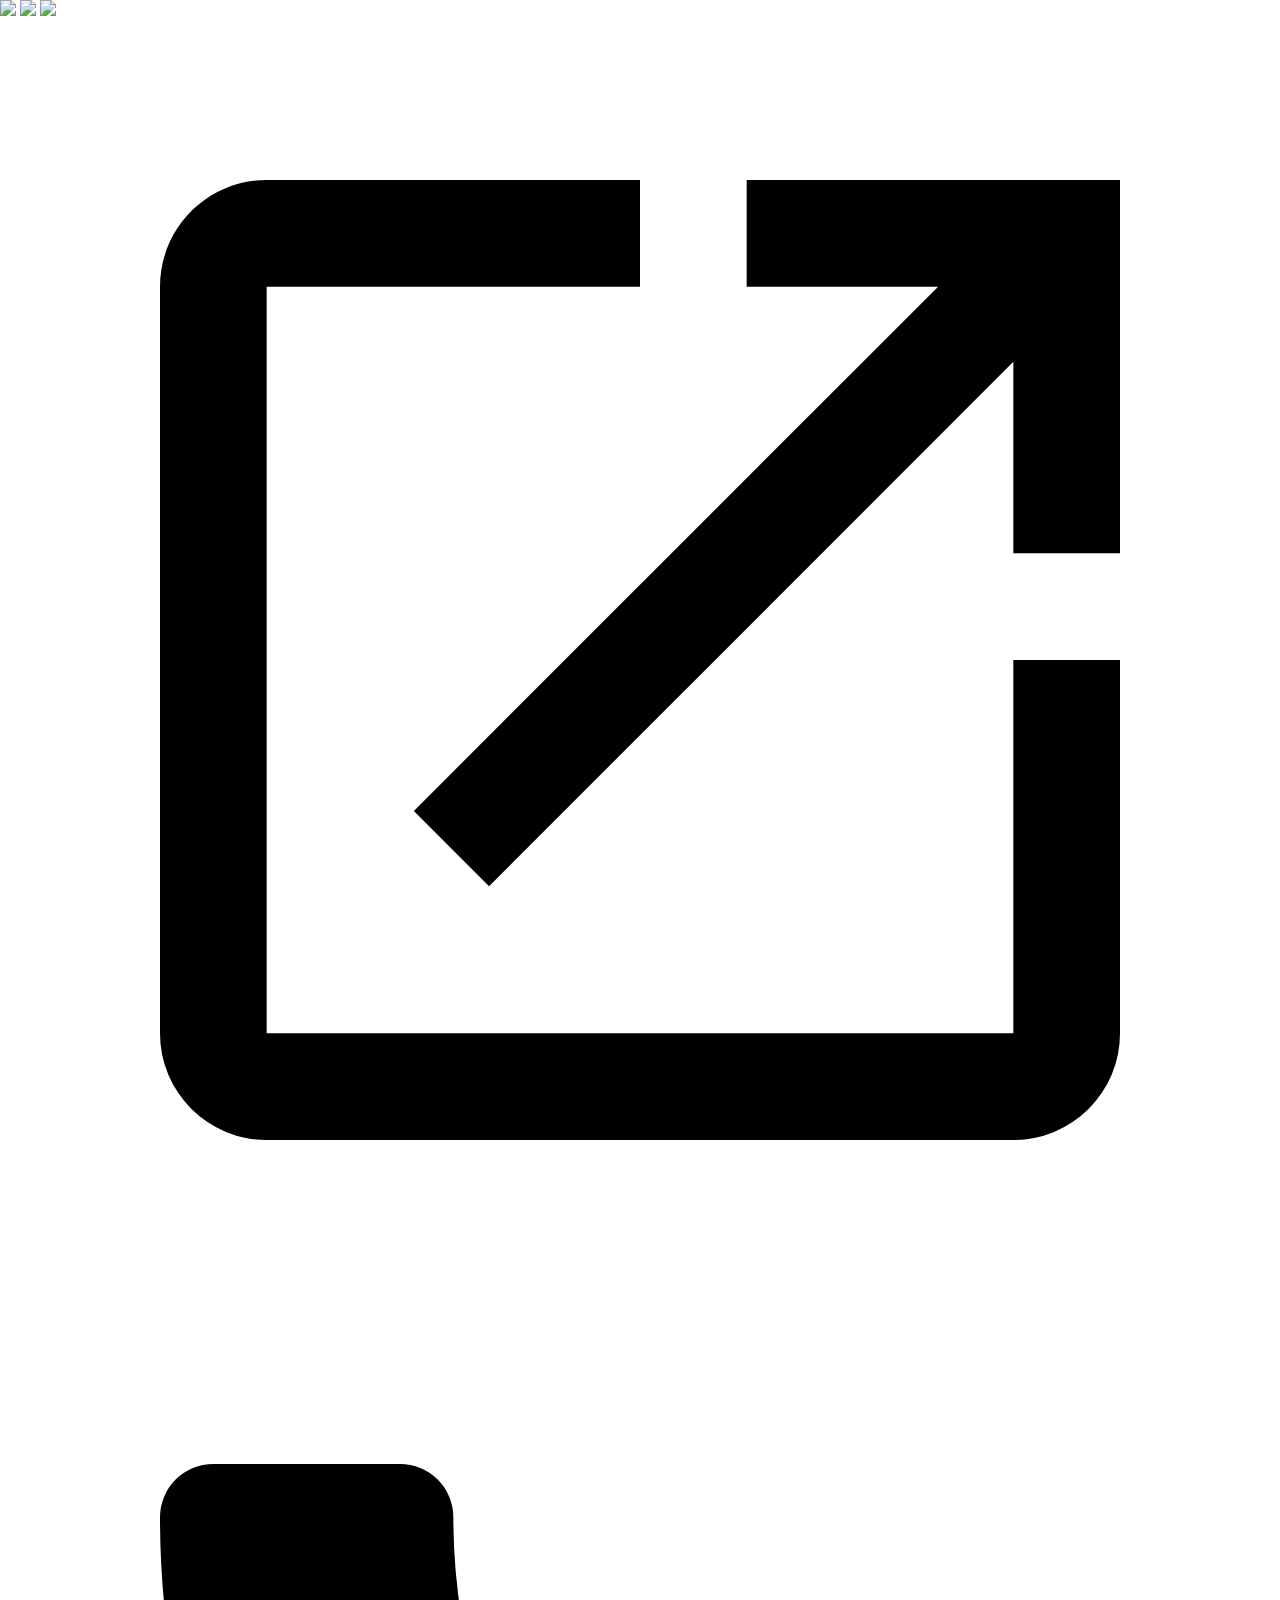
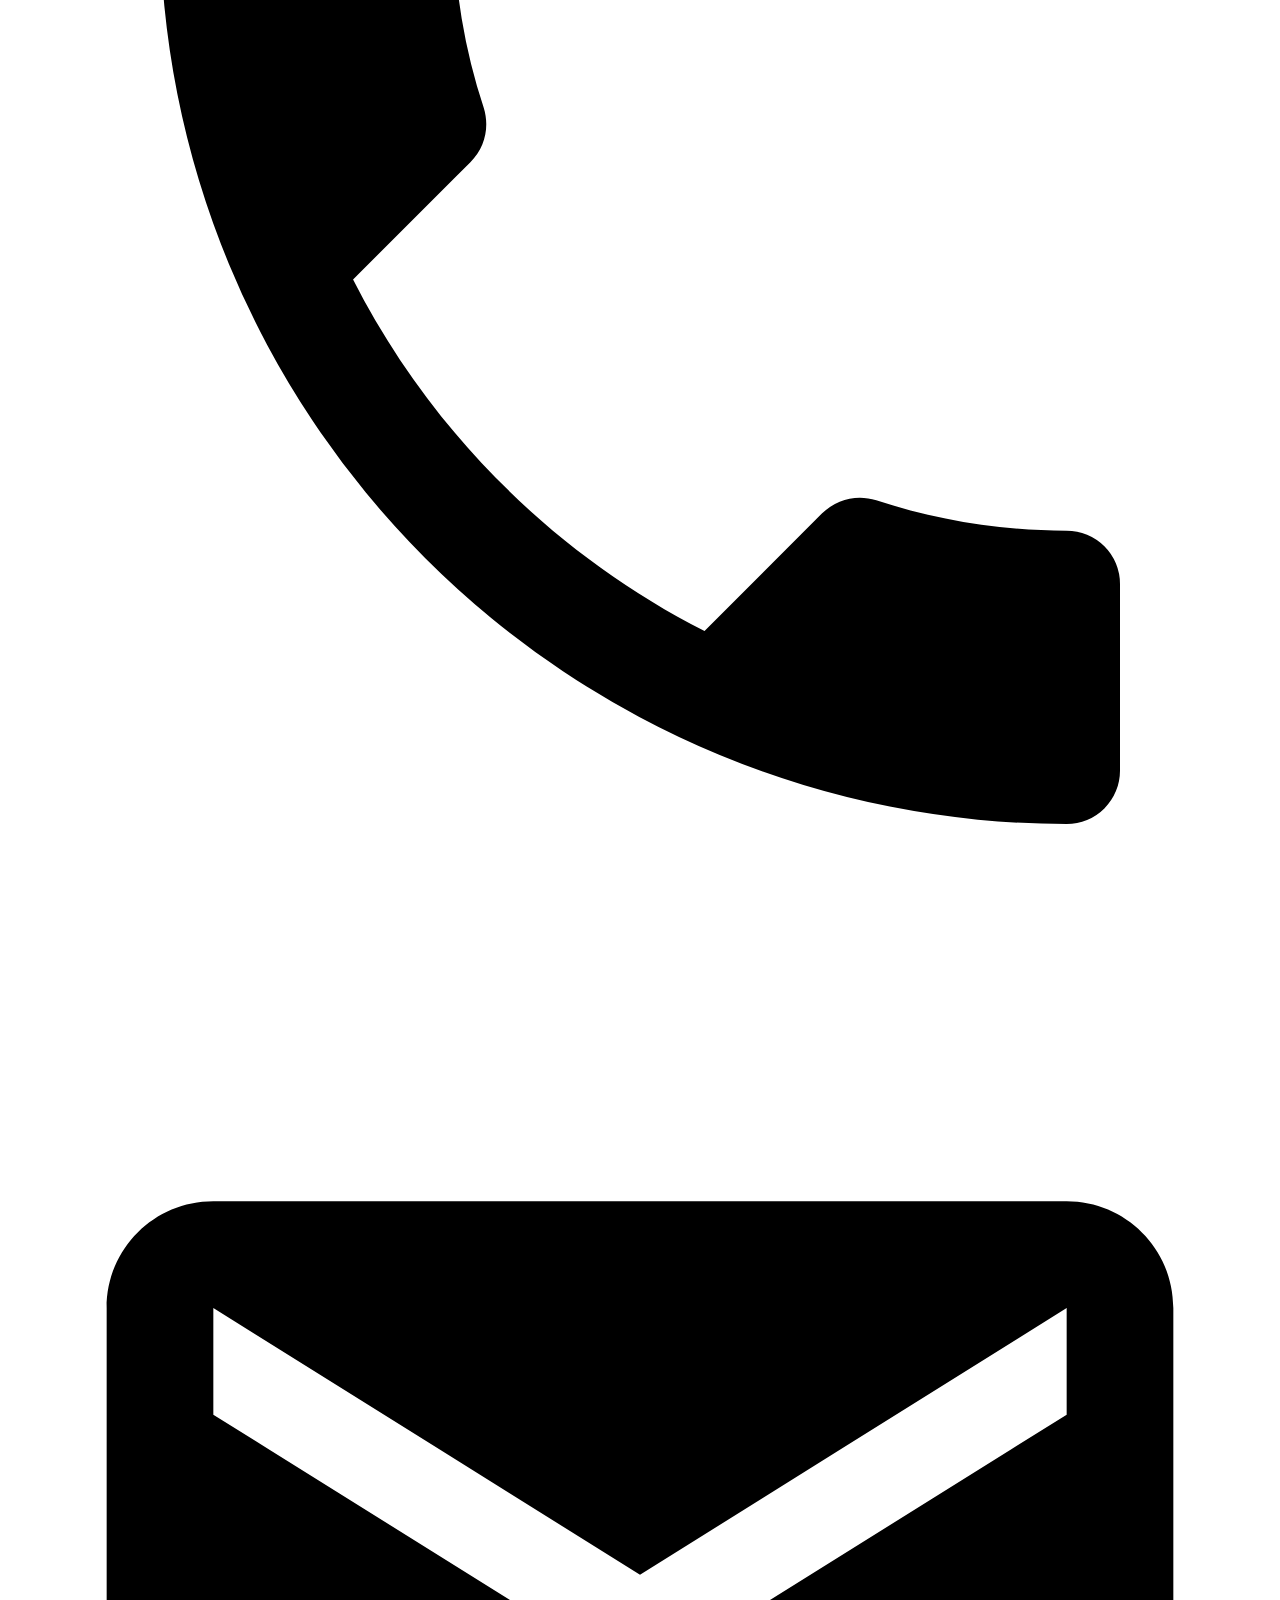
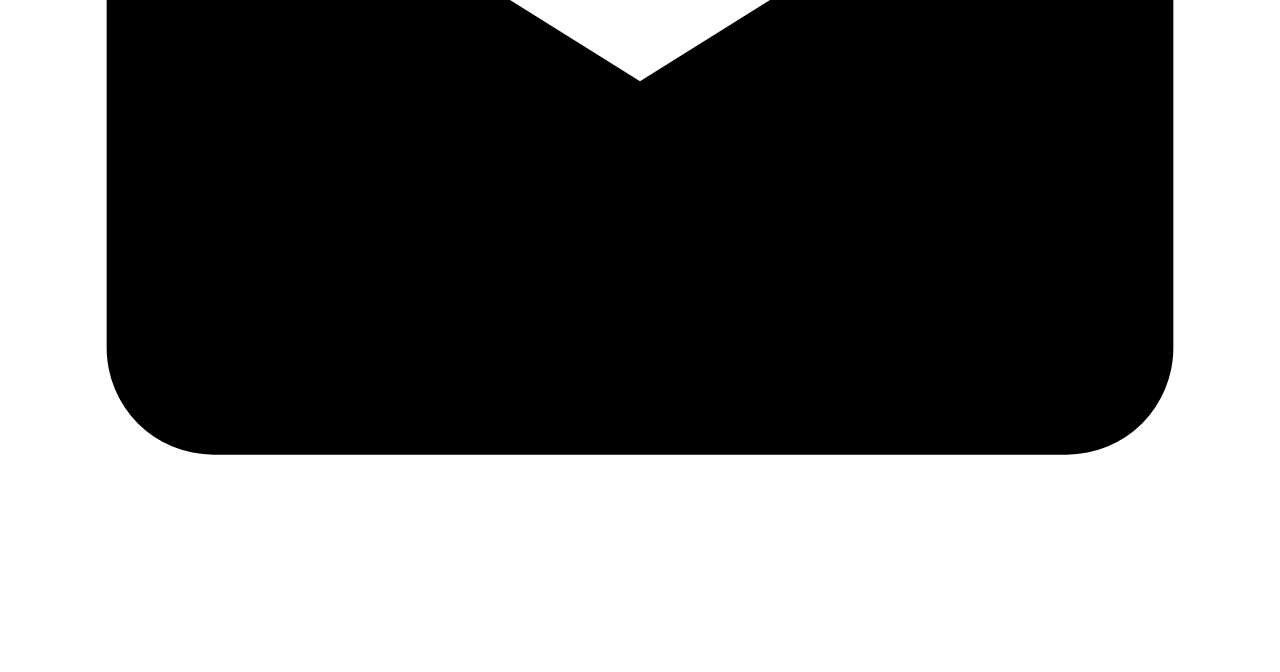
==== index.html @ 4f67ffa8 "init" ====
<!DOCTYPE html>
<html lang="en">
  <head>
    <meta charset="UTF-8" />
    <meta name="viewport" content="width=device-width, initial-scale=1.0" />
    <link
      rel="stylesheet"
      type="text/css"
      href="https://cdn.jsdelivr.net/gh/devicons/devicon@latest/devicon.min.css"
    />
    <link rel="stylesheet" href="./styles.css" />
    <link rel="preconnect" href="https://fonts.googleapis.com" />
    <link rel="preconnect" href="https://fonts.gstatic.com" crossorigin />
    <link
      href="https://fonts.googleapis.com/css2?family=Playfair+Display:ital,wght@0,400..900;1,400..900&family=Roboto:ital,wght@0,300;0,400;0,500;0,700;0,900;1,300;1,400;1,500;1,700;1,900&display=swap"
      rel="stylesheet"
    />
    <title>Homepage</title>
  </head>
  <body>
    <img
      src="https://cdn.jsdelivr.net/gh/devicons/devicon@latest/icons/github/github-original.svg"
    />

    <img
      src="https://cdn.jsdelivr.net/gh/devicons/devicon@latest/icons/linkedin/linkedin-original.svg"
    />

    <img
      src="https://cdn.jsdelivr.net/gh/devicons/devicon@latest/icons/twitter/twitter-original.svg"
    />

    <svg xmlns="http://www.w3.org/2000/svg" viewBox="0 0 24 24">
      <title>open-in-new</title>
      <path
        d="M14,3V5H17.59L7.76,14.83L9.17,16.24L19,6.41V10H21V3M19,19H5V5H12V3H5C3.89,3 3,3.9 3,5V19A2,2 0 0,0 5,21H19A2,2 0 0,0 21,19V12H19V19Z"
      />
    </svg>

    <svg xmlns="http://www.w3.org/2000/svg" viewBox="0 0 24 24">
      <title>phone</title>
      <path
        d="M6.62,10.79C8.06,13.62 10.38,15.94 13.21,17.38L15.41,15.18C15.69,14.9 16.08,14.82 16.43,14.93C17.55,15.3 18.75,15.5 20,15.5A1,1 0 0,1 21,16.5V20A1,1 0 0,1 20,21A17,17 0 0,1 3,4A1,1 0 0,1 4,3H7.5A1,1 0 0,1 8.5,4C8.5,5.25 8.7,6.45 9.07,7.57C9.18,7.92 9.1,8.31 8.82,8.59L6.62,10.79Z"
      />
    </svg>

    <svg xmlns="http://www.w3.org/2000/svg" viewBox="0 0 24 24">
      <title>email</title>
      <path
        d="M20,8L12,13L4,8V6L12,11L20,6M20,4H4C2.89,4 2,4.89 2,6V18A2,2 0 0,0 4,20H20A2,2 0 0,0 22,18V6C22,4.89 21.1,4 20,4Z"
      />
    </svg>
  </body>
</html>
---- styles.css ----
* {
  margin: 0;
  padding: 0;
  box-sizing: border-box;
}
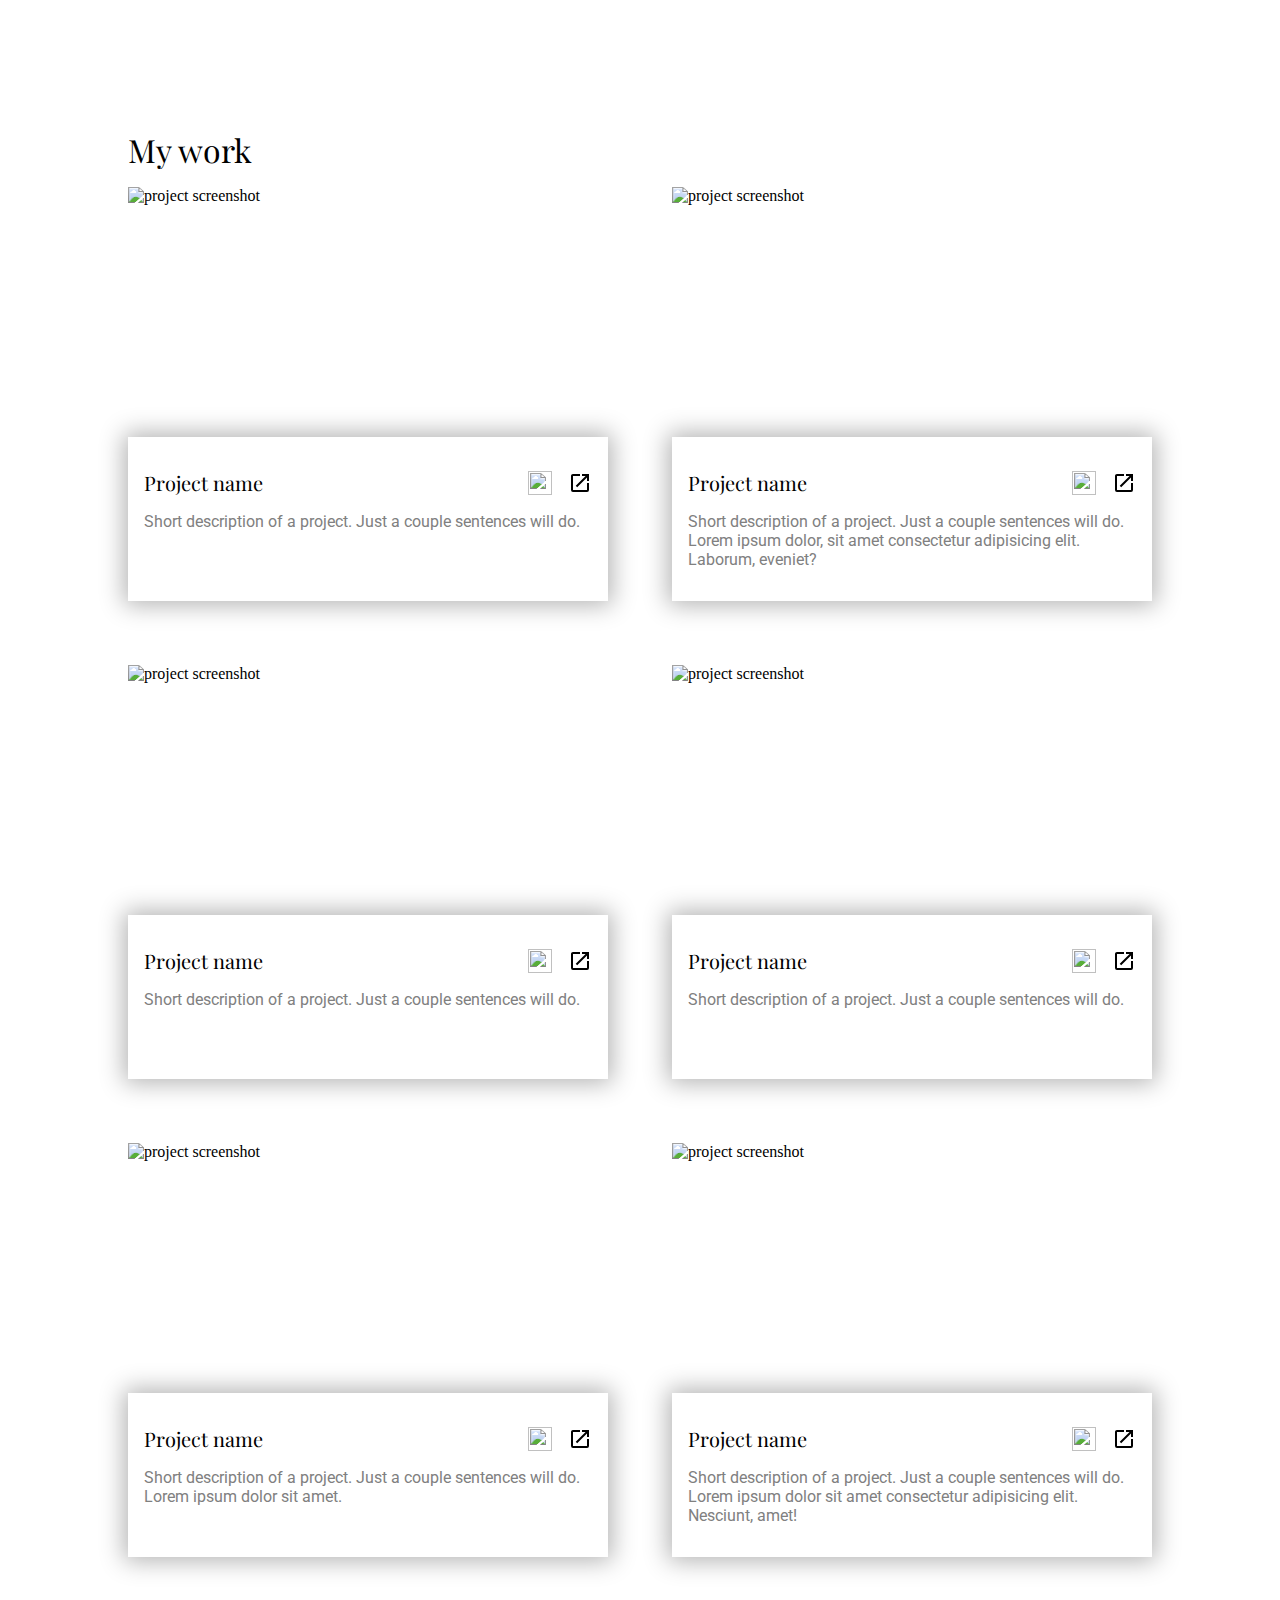
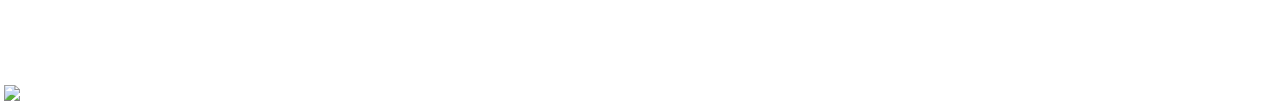
==== commit afca6205: "feat: responsive projects section" ====
--- a/index.html
+++ b/index.html
@@ -18,37 +18,195 @@
     <title>Homepage</title>
   </head>
   <body>
-    <img
-      src="https://cdn.jsdelivr.net/gh/devicons/devicon@latest/icons/github/github-original.svg"
-    />
+    <main>
+      <section class="about-me"></section>
+      <section class="my-work">
+        <h2>My work</h2>
+        <div class="projects">
+          <div class="project-card">
+            <img
+              src="https://placehold.co/400x280?text=screenshot+of+project"
+              alt="project screenshot"
+              class="project-image"
+            />
+            <div class="project-card-body">
+              <header>
+                <h3>Project name</h3>
+                <div class="card-header-links">
+                  <a target="_blank" href="https://github.com/GrabovyiS">
+                    <img
+                      src="https://cdn.jsdelivr.net/gh/devicons/devicon@latest/icons/github/github-original.svg"
+                      alt=""
+                    />
+                    <p class="assistive-text">Github page of the project</p>
+                  </a>
+                  <a target="_blank" href="https://github.com/GrabovyiS">
+                    <img src="./assets/icon-new-window-link.svg" alt="" />
+                    <p class="assistive-text">Project site</p>
+                  </a>
+                </div>
+              </header>
+              <p>
+                Short description of a project. Just a couple sentences will do.
+              </p>
+            </div>
+          </div>
+          <div class="project-card">
+            <img
+              src="https://placehold.co/400x280?text=screenshot+of+project"
+              alt="project screenshot"
+              class="project-image"
+            />
+            <div class="project-card-body">
+              <header>
+                <h3>Project name</h3>
+                <div class="card-header-links">
+                  <a target="_blank" href="https://github.com/GrabovyiS">
+                    <img
+                      src="https://cdn.jsdelivr.net/gh/devicons/devicon@latest/icons/github/github-original.svg"
+                      alt=""
+                    />
+                    <p class="assistive-text">Github page of the project</p>
+                  </a>
+                  <a target="_blank" href="https://github.com/GrabovyiS">
+                    <img src="./assets/icon-new-window-link.svg" alt="" />
+                    <p class="assistive-text">Project site</p>
+                  </a>
+                </div>
+              </header>
+              <p>
+                Short description of a project. Just a couple sentences will do.
+                Lorem ipsum dolor, sit amet consectetur adipisicing elit.
+                Laborum, eveniet?
+              </p>
+            </div>
+          </div>
+          <div class="project-card">
+            <img
+              src="https://placehold.co/400x280?text=screenshot+of+project"
+              alt="project screenshot"
+              class="project-image"
+            />
+            <div class="project-card-body">
+              <header>
+                <h3>Project name</h3>
+                <div class="card-header-links">
+                  <a target="_blank" href="https://github.com/GrabovyiS">
+                    <img
+                      src="https://cdn.jsdelivr.net/gh/devicons/devicon@latest/icons/github/github-original.svg"
+                      alt=""
+                    />
+                    <p class="assistive-text">Github page of the project</p>
+                  </a>
+                  <a target="_blank" href="https://github.com/GrabovyiS">
+                    <img src="./assets/icon-new-window-link.svg" alt="" />
+                    <p class="assistive-text">Project site</p>
+                  </a>
+                </div>
+              </header>
+              <p>
+                Short description of a project. Just a couple sentences will do.
+              </p>
+            </div>
+          </div>
+          <div class="project-card">
+            <img
+              src="https://placehold.co/400x280?text=screenshot+of+project"
+              alt="project screenshot"
+              class="project-image"
+            />
+            <div class="project-card-body">
+              <header>
+                <h3>Project name</h3>
+                <div class="card-header-links">
+                  <a target="_blank" href="https://github.com/GrabovyiS">
+                    <img
+                      src="https://cdn.jsdelivr.net/gh/devicons/devicon@latest/icons/github/github-original.svg"
+                      alt=""
+                    />
+                    <p class="assistive-text">Github page of the project</p>
+                  </a>
+                  <a target="_blank" href="https://github.com/GrabovyiS">
+                    <img src="./assets/icon-new-window-link.svg" alt="" />
+                    <p class="assistive-text">Project site</p>
+                  </a>
+                </div>
+              </header>
+              <p>
+                Short description of a project. Just a couple sentences will do.
+              </p>
+            </div>
+          </div>
+          <div class="project-card">
+            <img
+              src="https://placehold.co/400x280?text=screenshot+of+project"
+              alt="project screenshot"
+              class="project-image"
+            />
+            <div class="project-card-body">
+              <header>
+                <h3>Project name</h3>
+                <div class="card-header-links">
+                  <a target="_blank" href="https://github.com/GrabovyiS">
+                    <img
+                      src="https://cdn.jsdelivr.net/gh/devicons/devicon@latest/icons/github/github-original.svg"
+                      alt=""
+                    />
+                    <p class="assistive-text">Github page of the project</p>
+                  </a>
+                  <a target="_blank" href="https://github.com/GrabovyiS">
+                    <img src="./assets/icon-new-window-link.svg" alt="" />
+                    <p class="assistive-text">Project site</p>
+                  </a>
+                </div>
+              </header>
+              <p>
+                Short description of a project. Just a couple sentences will do.
+                Lorem ipsum dolor sit amet.
+              </p>
+            </div>
+          </div>
+          <div class="project-card">
+            <img
+              src="https://placehold.co/400x280?text=screenshot+of+project"
+              alt="project screenshot"
+              class="project-image"
+            />
+            <div class="project-card-body">
+              <header>
+                <h3>Project name</h3>
+                <div class="card-header-links">
+                  <a target="_blank" href="https://github.com/GrabovyiS">
+                    <img
+                      src="https://cdn.jsdelivr.net/gh/devicons/devicon@latest/icons/github/github-original.svg"
+                      alt=""
+                    />
+                    <p class="assistive-text">Github page of the project</p>
+                  </a>
+                  <a target="_blank" href="https://github.com/GrabovyiS">
+                    <img src="./assets/icon-new-window-link.svg" alt="" />
+                    <p class="assistive-text">Project site</p>
+                  </a>
+                </div>
+              </header>
+              <p>
+                Short description of a project. Just a couple sentences will do.
+                Lorem ipsum dolor sit amet consectetur adipisicing elit.
+                Nesciunt, amet!
+              </p>
+            </div>
+          </div>
+        </div>
+      </section>
+    </main>
+    <footer class="main-footer"></footer>
 
     <img
       src="https://cdn.jsdelivr.net/gh/devicons/devicon@latest/icons/linkedin/linkedin-original.svg"
-    />
-
+      alt=""
+    />
     <img
       src="https://cdn.jsdelivr.net/gh/devicons/devicon@latest/icons/twitter/twitter-original.svg"
     />
-
-    <svg xmlns="http://www.w3.org/2000/svg" viewBox="0 0 24 24">
-      <title>open-in-new</title>
-      <path
-        d="M14,3V5H17.59L7.76,14.83L9.17,16.24L19,6.41V10H21V3M19,19H5V5H12V3H5C3.89,3 3,3.9 3,5V19A2,2 0 0,0 5,21H19A2,2 0 0,0 21,19V12H19V19Z"
-      />
-    </svg>
-
-    <svg xmlns="http://www.w3.org/2000/svg" viewBox="0 0 24 24">
-      <title>phone</title>
-      <path
-        d="M6.62,10.79C8.06,13.62 10.38,15.94 13.21,17.38L15.41,15.18C15.69,14.9 16.08,14.82 16.43,14.93C17.55,15.3 18.75,15.5 20,15.5A1,1 0 0,1 21,16.5V20A1,1 0 0,1 20,21A17,17 0 0,1 3,4A1,1 0 0,1 4,3H7.5A1,1 0 0,1 8.5,4C8.5,5.25 8.7,6.45 9.07,7.57C9.18,7.92 9.1,8.31 8.82,8.59L6.62,10.79Z"
-      />
-    </svg>
-
-    <svg xmlns="http://www.w3.org/2000/svg" viewBox="0 0 24 24">
-      <title>email</title>
-      <path
-        d="M20,8L12,13L4,8V6L12,11L20,6M20,4H4C2.89,4 2,4.89 2,6V18A2,2 0 0,0 4,20H20A2,2 0 0,0 22,18V6C22,4.89 21.1,4 20,4Z"
-      />
-    </svg>
   </body>
 </html>
--- a/styles.css
+++ b/styles.css
@@ -3,3 +3,126 @@
   padding: 0;
   box-sizing: border-box;
 }
+
+h1,
+h2,
+h3,
+h4,
+h5,
+h6 {
+  font-family: "Playfair Display", serif;
+  font-size: 1rem;
+  font-weight: normal;
+}
+
+p,
+a,
+li {
+  font-family: "Roboto", sans-serif;
+}
+
+h1 {
+  font-size: 2.25rem;
+}
+
+h2 {
+  font-size: 2rem;
+  margin-bottom: 16px;
+}
+
+h3 {
+  font-size: 1.25rem;
+}
+
+main,
+.main-footer {
+  margin: 128px;
+}
+
+.assistive-text {
+  position: absolute;
+  width: 0;
+  height: 0;
+  overflow: hidden;
+}
+
+@media screen and (max-width: 1050px) {
+  main,
+  .main-footer {
+    margin: 64px;
+  }
+}
+
+@media screen and (max-width: 600px) {
+  main,
+  .main-footer {
+    margin: 16px;
+  }
+}
+
+@media screen and (max-width: 400px) {
+  main,
+  .main-footer {
+    margin: 10px;
+  }
+}
+
+.projects {
+  display: grid;
+  grid-template-columns: repeat(auto-fill, minmax(330px, 1fr));
+  /* makes all rows be of equal width */
+  grid-auto-rows: 1fr;
+  gap: 64px;
+  justify-content: center;
+
+  .project-card {
+    display: grid;
+    grid-template-columns: auto;
+    grid-template-rows: auto 1fr;
+    align-items: stretch;
+    isolation: isolate;
+
+    .project-card-body {
+      padding: 16px 16px 32px 16px;
+      box-shadow: 0px 0px 23px 4px rgba(0, 0, 0, 0.3);
+      isolation: isolate;
+
+      header {
+        display: flex;
+        justify-content: space-between;
+        align-items: center;
+        margin: 16px 0;
+      }
+    }
+
+    .card-header-links {
+      display: flex;
+      gap: 16px;
+    }
+
+    .project-image {
+      width: 100%;
+      height: 250px;
+      object-fit: cover;
+      z-index: 1;
+    }
+
+    a img {
+      width: 24px;
+      height: 24px;
+      /* to fix unwanted height for descenders symbols */
+      vertical-align: bottom;
+    }
+
+    p {
+      color: gray;
+      font-size: 1rem;
+    }
+  }
+}
+
+@media screen and (max-width: 1050px) {
+  .projects {
+    grid-template-columns: repeat(auto-fill, minmax(300px, 1fr));
+  }
+}
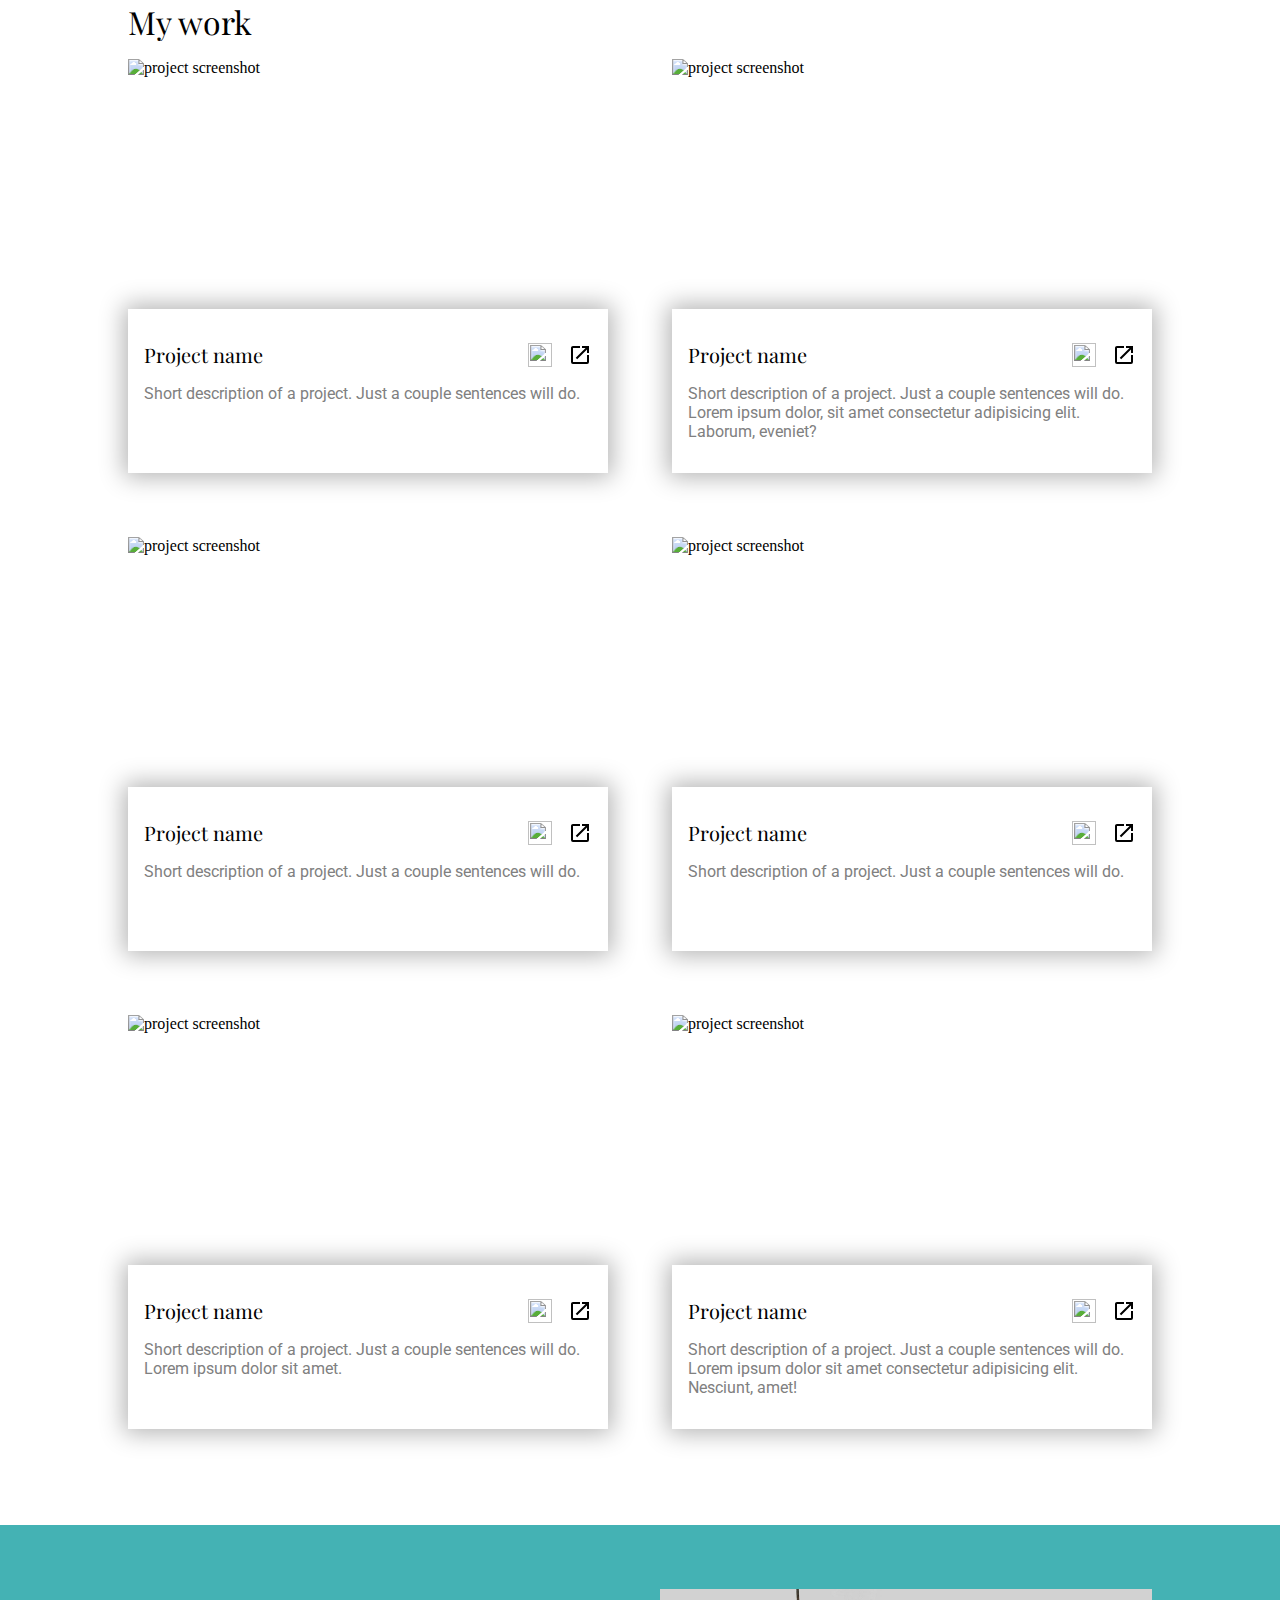
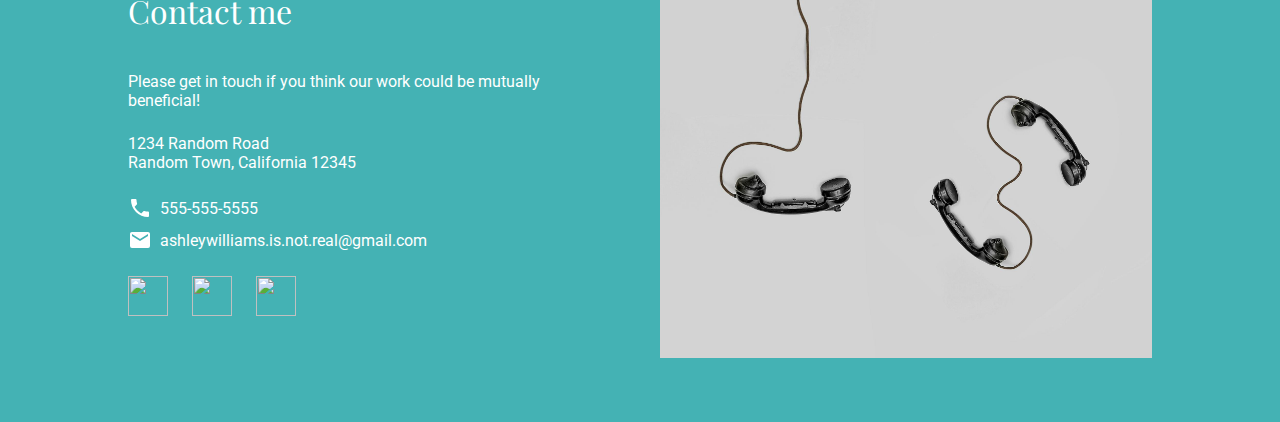
==== commit 18b2a227: "feat: responsive contact me section" ====
--- a/index.html
+++ b/index.html
@@ -199,14 +199,59 @@
         </div>
       </section>
     </main>
-    <footer class="main-footer"></footer>
-
-    <img
-      src="https://cdn.jsdelivr.net/gh/devicons/devicon@latest/icons/linkedin/linkedin-original.svg"
-      alt=""
-    />
-    <img
-      src="https://cdn.jsdelivr.net/gh/devicons/devicon@latest/icons/twitter/twitter-original.svg"
-    />
+    <footer>
+      <div class="footer-body">
+        <h2>Contact me</h2>
+        <p>
+          Please get in touch if you think our work could be mutually
+          beneficial!
+        </p>
+        <p>
+          1234 Random Road <br />
+          Random Town, California 12345
+        </p>
+        <div class="contacts">
+          <div class="email">
+            <img src="./assets/icon-phone.svg" alt="Phone" />
+            <p>555-555-5555</p>
+          </div>
+          <div class="phone">
+            <img src="./assets/icon-email.svg" alt="Email" />
+            <p>ashleywilliams.is.not.real@gmail.com</p>
+          </div>
+        </div>
+        <div class="social-media-links">
+          <a target="_blank" href="https://github.com/GrabovyiS">
+            <img
+              src="https://cdn.jsdelivr.net/gh/devicons/devicon@latest/icons/github/github-original.svg"
+              alt=""
+            />
+            <p class="assistive-text">Author's Github profile</p>
+          </a>
+          <a target="_blank" href="https://github.com/GrabovyiS">
+            <img
+              src="https://cdn.jsdelivr.net/gh/devicons/devicon@latest/icons/linkedin/linkedin-original.svg"
+              alt=""
+            />
+            <p class="assistive-text">Author's Linked in profile</p>
+          </a>
+          <a target="_blank" href="https://github.com/GrabovyiS">
+            <img
+              src="https://cdn.jsdelivr.net/gh/devicons/devicon@latest/icons/twitter/twitter-original.svg"
+            />
+            <p class="assistive-text">Author's X profile</p>
+          </a>
+        </div>
+      </div>
+      <div class="footer-picture-container">
+        <picture class="footer-picture">
+          <source
+            srcset="./assets/contact-big.jpg"
+            media="(min-width: 600px)"
+          />
+          <img class="footer-image" src="./assets/contact-small.jpg" alt="" />
+        </picture>
+      </div>
+    </footer>
   </body>
 </html>
--- a/styles.css
+++ b/styles.css
@@ -2,6 +2,10 @@
   margin: 0;
   padding: 0;
   box-sizing: border-box;
+}
+
+:root {
+  --aquamarine: rgb(68, 178, 180);
 }
 
 h1,
@@ -35,8 +39,8 @@
 }
 
 main,
-.main-footer {
-  margin: 128px;
+body > footer {
+  padding: 0 128px;
 }
 
 .assistive-text {
@@ -48,22 +52,22 @@
 
 @media screen and (max-width: 1050px) {
   main,
-  .main-footer {
-    margin: 64px;
+  body > footer {
+    padding: 0 64px;
   }
 }
 
 @media screen and (max-width: 600px) {
   main,
-  .main-footer {
-    margin: 16px;
+  body > footer {
+    padding: 0 16px;
   }
 }
 
 @media screen and (max-width: 400px) {
   main,
-  .main-footer {
-    margin: 10px;
+  body > footer {
+    marginpadding: 0 10px;
   }
 }
 
@@ -71,9 +75,10 @@
   display: grid;
   grid-template-columns: repeat(auto-fill, minmax(330px, 1fr));
   /* makes all rows be of equal width */
+  justify-content: center;
   grid-auto-rows: 1fr;
   gap: 64px;
-  justify-content: center;
+  margin-bottom: 96px;
 
   .project-card {
     display: grid;
@@ -126,3 +131,103 @@
     grid-template-columns: repeat(auto-fill, minmax(300px, 1fr));
   }
 }
+
+body > footer {
+  padding-top: 64px;
+  padding-bottom: 64px;
+  color: white;
+  background-color: var(--aquamarine);
+
+  display: flex;
+
+  max-height: 500px;
+  gap: 64px;
+
+  .footer-body {
+    display: flex;
+    flex-direction: column;
+    gap: 24px;
+
+    .contacts {
+      display: flex;
+      flex-direction: column;
+      gap: 8px;
+      img {
+        width: 24px;
+        height: 24px;
+      }
+
+      div {
+        display: flex;
+        gap: 8px;
+        align-items: center;
+      }
+    }
+
+    .social-media-links {
+      display: flex;
+      gap: 24px;
+
+      a img {
+        width: 40px;
+        height: 40px;
+      }
+    }
+  }
+
+  .footer-picture-container {
+    min-width: 0;
+    flex-grow: 1;
+  }
+
+  .footer-picture {
+    display: block;
+    width: 100%;
+    height: 100%;
+    display: flex;
+    justify-content: center;
+  }
+
+  .footer-image {
+    max-width: 40vw;
+    display: block;
+    width: 100%;
+    height: 100%;
+    object-fit: cover;
+  }
+}
+
+@media screen and (max-width: 1050px) {
+  body > footer {
+    max-height: initial;
+    gap: 96px;
+    .footer-image {
+      max-width: 40vw;
+    }
+  }
+}
+
+@media screen and (max-width: 750px) {
+  body > footer {
+    display: block;
+    overflow: hidden;
+    position: relative;
+
+    .footer-picture-container {
+      max-width: 100vw;
+    }
+
+    .footer-body {
+      margin-bottom: calc(320px);
+    }
+
+    .footer-image {
+      max-width: 100vw;
+      position: absolute;
+      bottom: 0;
+      left: 0;
+      height: 320px;
+      object-fit: cover;
+    }
+  }
+}
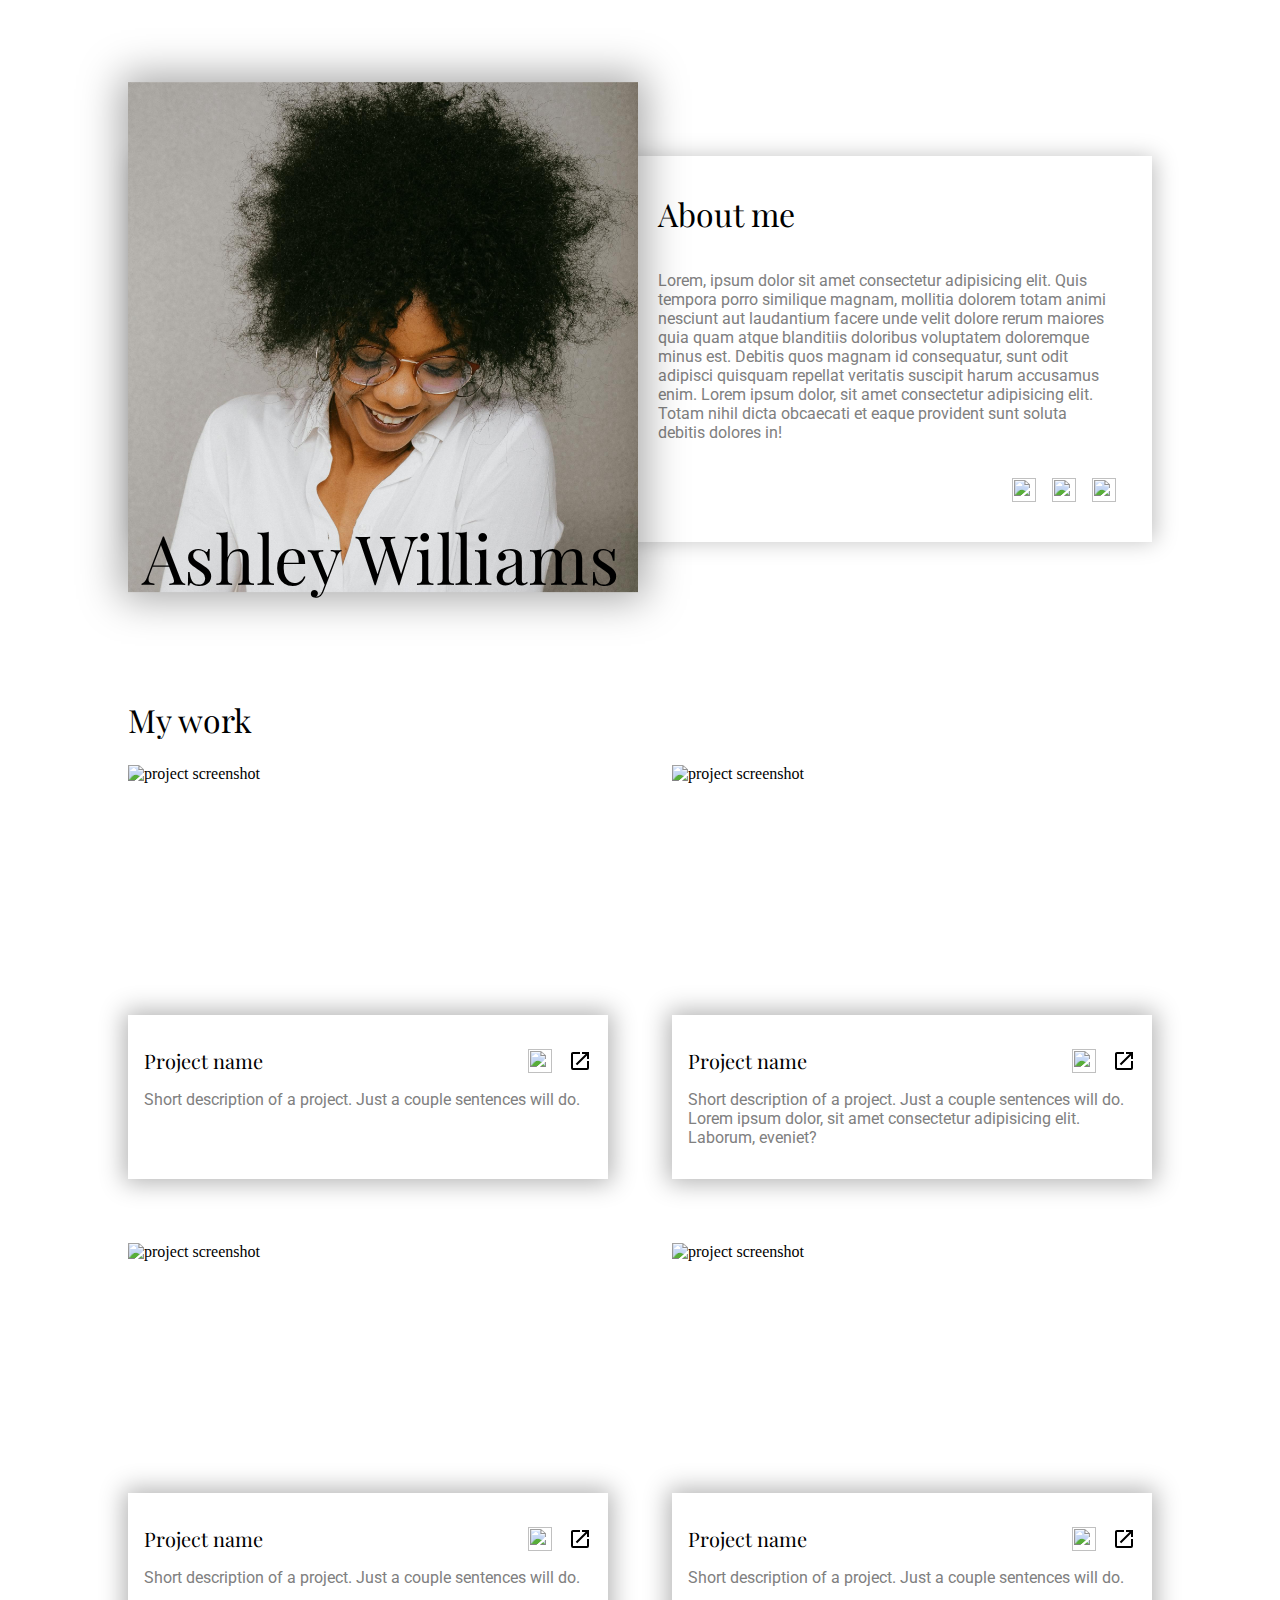
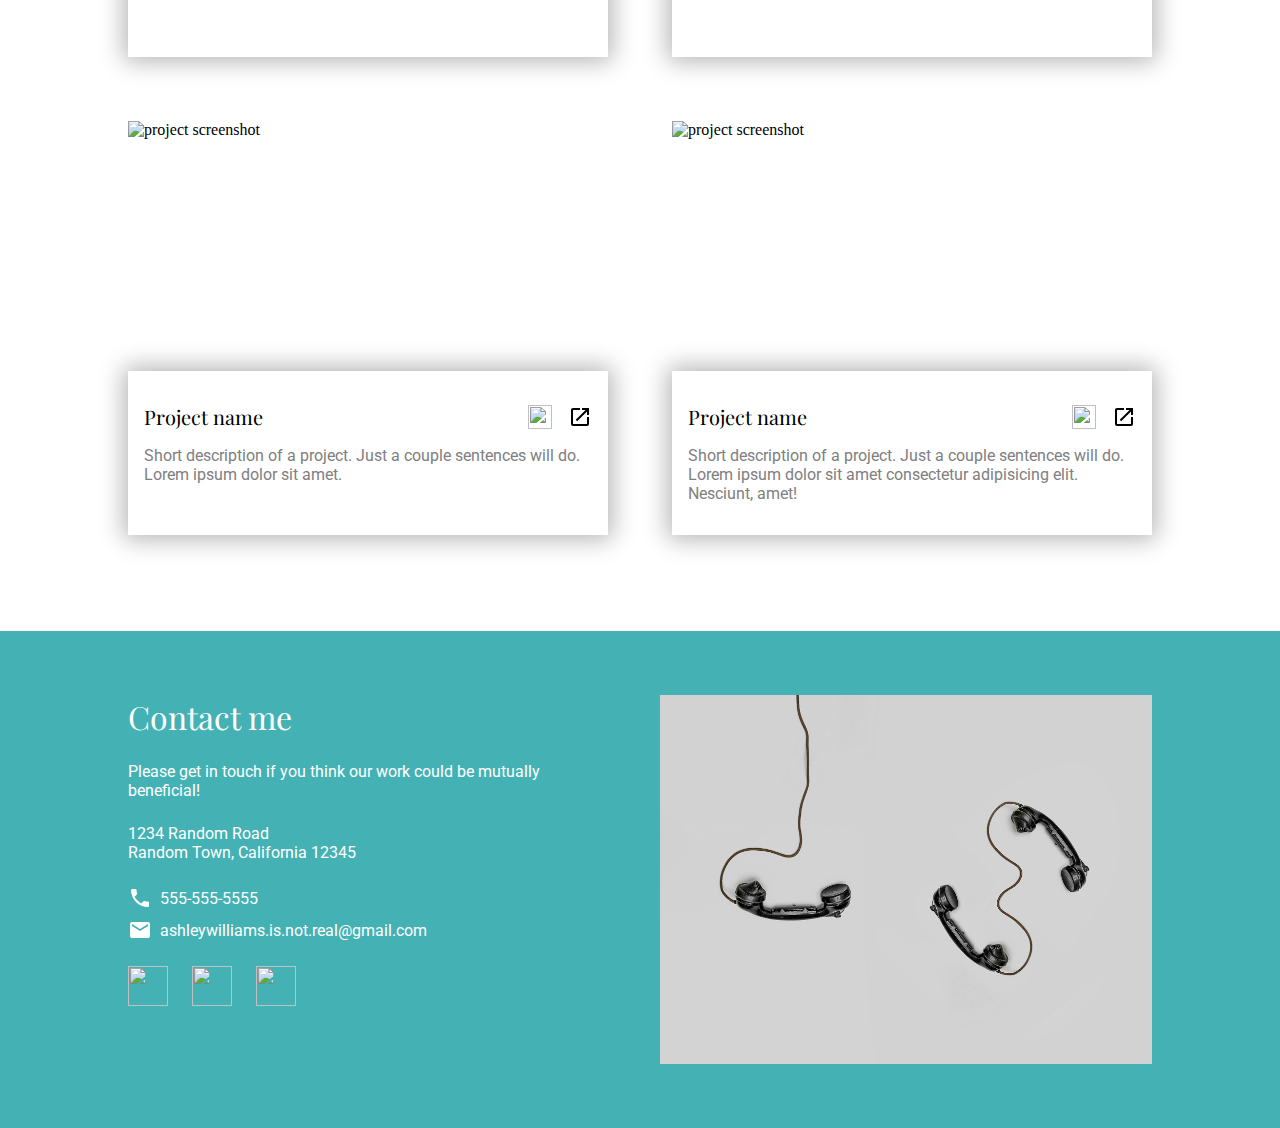
==== commit 7d5c3e3f: "feat: responsive about me section" ====
--- a/index.html
+++ b/index.html
@@ -19,7 +19,62 @@
   </head>
   <body>
     <main>
-      <section class="about-me"></section>
+      <section class="about-me">
+        <div class="background-triangle"></div>
+        <div class="person">
+            <img
+              src="./assets/person-big.jpg"
+              alt="Ashley Williams working and smiling"
+              class="scale-image"
+            />
+            <h1 class="scale">Ashley Williams</h1>
+          </picture>
+        </div>
+        <div class="about-content">
+          <div class="float-container">
+            <img
+                src="./assets/person-big.jpg"
+                alt="Ashley Williams working and smiling"
+                class="float-image"
+              />
+              <h1 class="float">Ashley Williams</h1>
+          </div>
+          <h2>About me</h2>
+          <p>
+            Lorem, ipsum dolor sit amet consectetur adipisicing elit. Quis
+            tempora porro similique magnam, mollitia dolorem totam animi
+            nesciunt aut laudantium facere unde velit dolore rerum maiores quia
+            quam atque blanditiis doloribus voluptatem doloremque minus est.
+            Debitis quos magnam id consequatur, sunt odit adipisci quisquam
+            repellat veritatis suscipit harum accusamus enim. Lorem ipsum dolor, 
+            sit amet consectetur adipisicing elit. Totam nihil dicta obcaecati et 
+            eaque provident sunt soluta debitis dolores in!
+          </p>
+          <div class="social-media-links">
+            <a target="_blank" href="https://github.com/GrabovyiS">
+              <img
+                src="https://cdn.jsdelivr.net/gh/devicons/devicon@latest/icons/github/github-original.svg"
+                alt=""
+              />
+              <p class="assistive-text">Author's Github profile</p>
+            </a>
+            <a target="_blank" href="https://github.com/GrabovyiS">
+              <img
+                src="https://cdn.jsdelivr.net/gh/devicons/devicon@latest/icons/linkedin/linkedin-original.svg"
+                alt=""
+              />
+              <p class="assistive-text">Author's Linked in profile</p>
+            </a>
+            <a target="_blank" href="https://github.com/GrabovyiS">
+              <img
+                src="https://cdn.jsdelivr.net/gh/devicons/devicon@latest/icons/twitter/twitter-original.svg"
+              />
+              <p class="assistive-text">Author's X profile</p>
+            </a>
+          </div>
+        </div>
+        </div>
+      </section>
       <section class="my-work">
         <h2>My work</h2>
         <div class="projects">
--- a/styles.css
+++ b/styles.css
@@ -6,6 +6,7 @@
 
 :root {
   --aquamarine: rgb(68, 178, 180);
+  --shadow: 0px 0px 23px 4px rgba(0, 0, 0, 0.3);
 }
 
 h1,
@@ -26,12 +27,12 @@
 }
 
 h1 {
-  font-size: 2.25rem;
+  font-size: 2.5rem;
 }
 
 h2 {
   font-size: 2rem;
-  margin-bottom: 16px;
+  margin-bottom: 24px;
 }
 
 h3 {
@@ -50,13 +51,6 @@
   overflow: hidden;
 }
 
-@media screen and (max-width: 1050px) {
-  main,
-  body > footer {
-    padding: 0 64px;
-  }
-}
-
 @media screen and (max-width: 600px) {
   main,
   body > footer {
@@ -67,68 +61,253 @@
 @media screen and (max-width: 400px) {
   main,
   body > footer {
-    marginpadding: 0 10px;
-  }
-}
-
-.projects {
-  display: grid;
-  grid-template-columns: repeat(auto-fill, minmax(330px, 1fr));
-  /* makes all rows be of equal width */
-  justify-content: center;
-  grid-auto-rows: 1fr;
-  gap: 64px;
+    margin: 0 10px;
+    padding: 0 10px;
+  }
+}
+
+.background-triangle {
+  position: absolute;
+}
+
+section.about-me {
+  display: flex;
+  gap: calc(128px + 8vw);
+  box-shadow: 4px 0px 21px -1px rgba(0, 0, 0, 0.25);
+  padding: 36px 36px 36px 0;
+  margin-top: 156px;
+  margin-bottom: 156px;
+
+  .float-image,
+  .float-container {
+    display: none;
+  }
+
+  .person {
+    position: relative;
+    transform-origin: left;
+    transform: scale(1.7);
+
+    picture {
+      width: 100%;
+      height: 100%;
+    }
+
+    .scale-image {
+      max-height: 300px;
+      max-width: 25vw;
+      aspect-ratio: 1 / 1;
+      object-fit: cover;
+      object-position: top;
+      box-shadow: 0px 0px 23px 4px rgba(0, 0, 0, 0.35);
+    }
+
+    h1.scale {
+      position: absolute;
+      left: 8px;
+      bottom: 8px;
+    }
+
+    h1.float {
+      display: none;
+    }
+  }
+
+  .about-content {
+    p {
+      color: grey;
+      margin-bottom: 36px;
+    }
+
+    h2 {
+      margin-bottom: 36px;
+    }
+
+    .social-media-links {
+      display: flex;
+      justify-content: end;
+      gap: 16px;
+
+      a img {
+        height: 24px;
+        width: 24px;
+      }
+    }
+  }
+}
+
+@media screen and (max-width: 1260px) and (min-width: 601px) {
+  section.about-me {
+    display: block;
+    padding: 36px 36px 36px 36px;
+    margin-top: 156px;
+    margin-bottom: 156px;
+
+    .scale-image {
+      display: none;
+    }
+
+    h1.scale {
+      display: none;
+    }
+
+    .about-content {
+      p {
+        margin-bottom: 0;
+      }
+
+      .float-container {
+        display: block;
+        position: relative;
+        float: left;
+        width: 120px;
+        height: 132px;
+        margin-right: 8px;
+
+        h1.float {
+          display: block;
+          position: absolute;
+          top: -120px;
+          right: -254px;
+          white-space: nowrap;
+        }
+      }
+
+      .float-image {
+        display: block;
+        position: absolute;
+        right: 0;
+        bottom: 0;
+        width: 120px;
+        height: 90%;
+        object-fit: cover;
+        transform-origin: bottom right;
+        transform: scale(2.1);
+      }
+
+      .social-media-links {
+        display: none;
+      }
+    }
+  }
+}
+
+@media screen and (max-width: 600px) {
+  section.about-me {
+    box-shadow: none;
+    flex-direction: column;
+    align-items: center;
+    gap: 24px;
+    margin-top: 24px;
+    margin-bottom: 24px;
+    padding: 0;
+
+    .person {
+      transform: scale(1);
+
+      .scale-image {
+        max-height: 480px;
+        max-width: 100%;
+        aspect-ratio: auto;
+      }
+    }
+
+    .about-content {
+      .float-container,
+      .float-image {
+        display: none;
+      }
+
+      p {
+        max-width: 100%;
+        margin-bottom: 16px;
+      }
+
+      h2 {
+        text-align: center;
+        margin-bottom: 16px;
+      }
+
+      .social-media-links {
+        justify-content: center;
+      }
+    }
+  }
+}
+
+section.my-work {
+  margin-top: 96px;
   margin-bottom: 96px;
 
-  .project-card {
+  .projects {
     display: grid;
-    grid-template-columns: auto;
-    grid-template-rows: auto 1fr;
-    align-items: stretch;
-    isolation: isolate;
-
-    .project-card-body {
-      padding: 16px 16px 32px 16px;
-      box-shadow: 0px 0px 23px 4px rgba(0, 0, 0, 0.3);
+    grid-template-columns: repeat(auto-fill, minmax(330px, 1fr));
+    /* makes all rows be of equal width */
+    justify-content: center;
+    grid-auto-rows: 1fr;
+    gap: 64px;
+
+    .project-card {
+      display: grid;
+      grid-template-columns: auto;
+      grid-template-rows: auto 1fr;
+      align-items: stretch;
       isolation: isolate;
 
-      header {
+      .project-card-body {
+        padding: 16px 16px 32px 16px;
+        box-shadow: var(--shadow);
+        isolation: isolate;
+
+        header {
+          display: flex;
+          justify-content: space-between;
+          align-items: center;
+          margin: 16px 0;
+        }
+      }
+
+      .card-header-links {
         display: flex;
-        justify-content: space-between;
-        align-items: center;
-        margin: 16px 0;
-      }
-    }
-
-    .card-header-links {
-      display: flex;
-      gap: 16px;
-    }
-
-    .project-image {
-      width: 100%;
-      height: 250px;
-      object-fit: cover;
-      z-index: 1;
-    }
-
-    a img {
-      width: 24px;
-      height: 24px;
-      /* to fix unwanted height for descenders symbols */
-      vertical-align: bottom;
-    }
-
-    p {
-      color: gray;
-      font-size: 1rem;
+        gap: 16px;
+      }
+
+      .project-image {
+        width: 100%;
+        height: 250px;
+        object-fit: cover;
+        z-index: 1;
+      }
+
+      a img {
+        width: 24px;
+        height: 24px;
+        /* to fix unwanted height for descenders symbols */
+        vertical-align: bottom;
+      }
+
+      p {
+        color: gray;
+        font-size: 1rem;
+      }
     }
   }
 }
 
 @media screen and (max-width: 1050px) {
+  section.my-work {
+    margin-top: 64px;
+    margin-bottom: 64px;
+  }
   .projects {
     grid-template-columns: repeat(auto-fill, minmax(300px, 1fr));
+  }
+}
+
+@media screen and (max-width: 600px) {
+  section.my-work {
+    margin-top: 64px;
+    margin-bottom: 64px;
   }
 }
 
@@ -142,6 +321,10 @@
 
   max-height: 500px;
   gap: 64px;
+
+  h2 {
+    margin-bottom: 0;
+  }
 
   .footer-body {
     display: flex;
@@ -231,3 +414,10 @@
     }
   }
 }
+
+@media screen and (max-width: 600px) {
+  body > footer {
+    padding-top: 48px;
+    padding-bottom: 48px;
+  }
+}
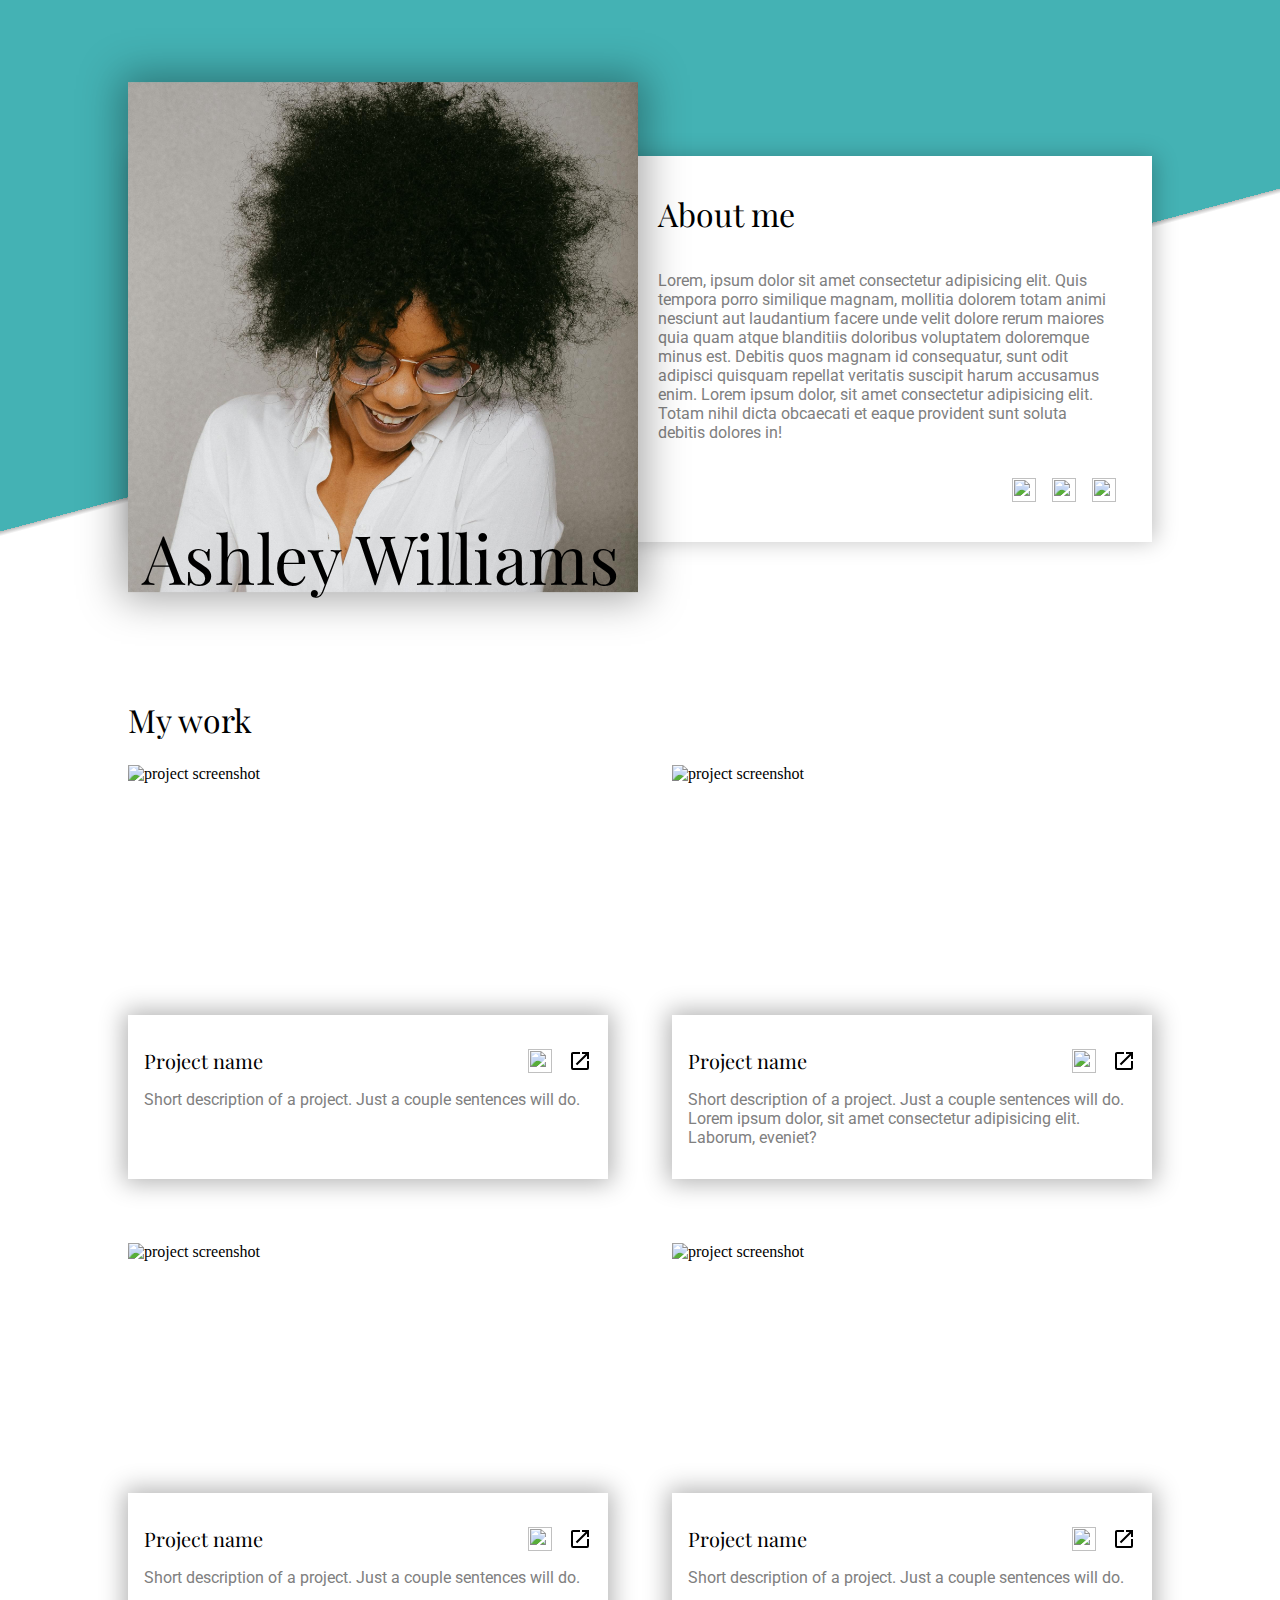
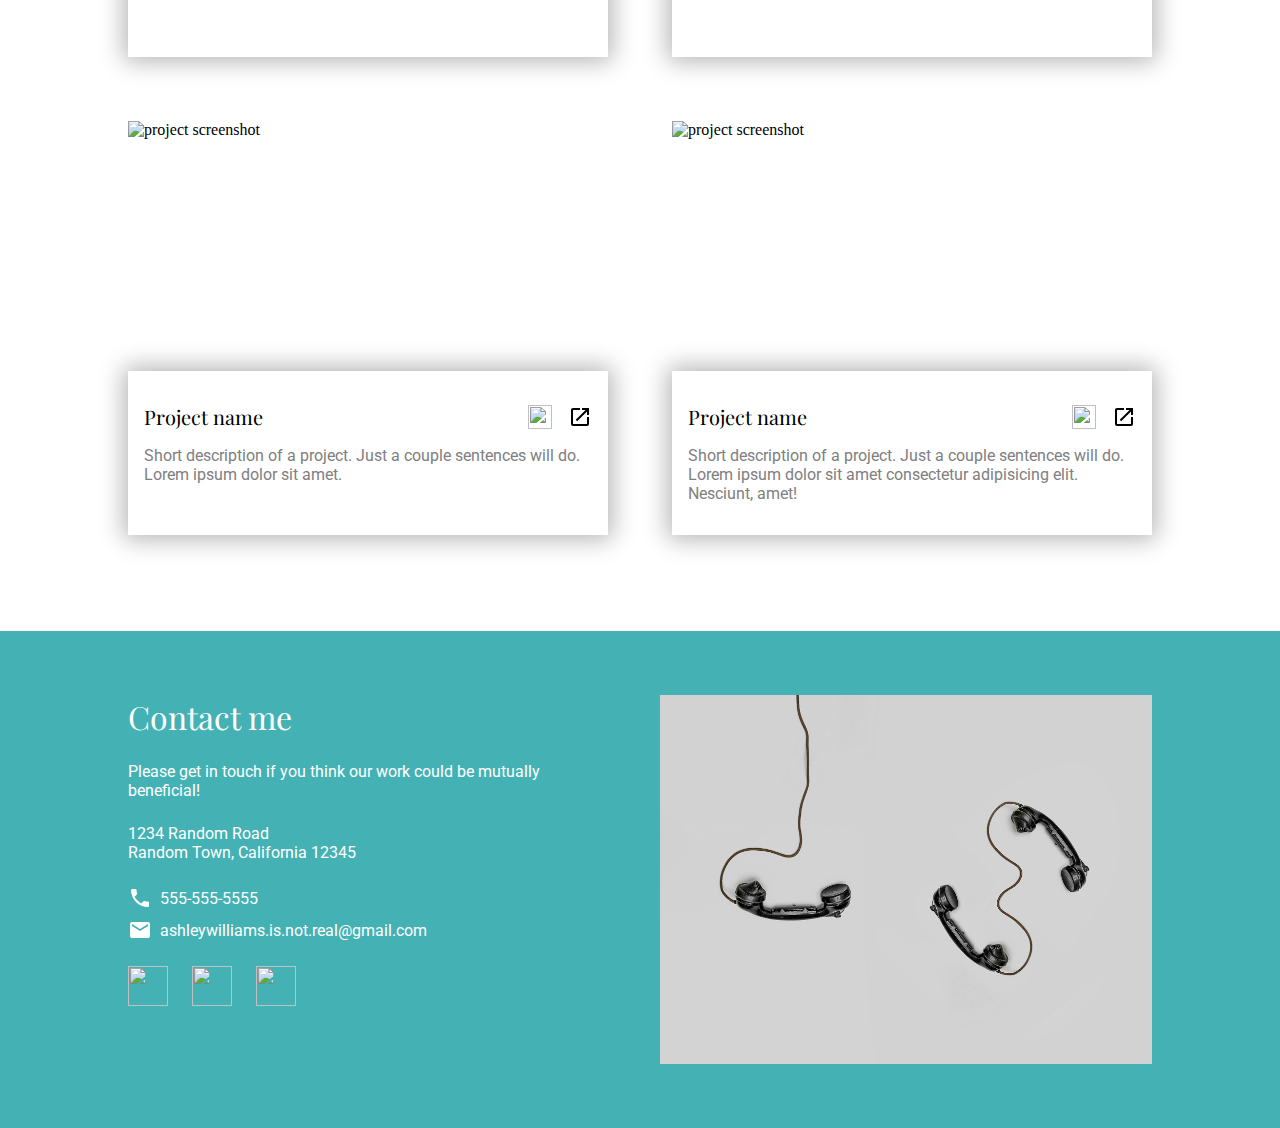
==== commit 7b1a973f: "feat: background triangle with box shadow imitation" ====
--- a/index.html
+++ b/index.html
@@ -19,8 +19,10 @@
   </head>
   <body>
     <main>
+      <div class="triangle-container">
+        <div class="background-triangle"></div>
+      </div>
       <section class="about-me">
-        <div class="background-triangle"></div>
         <div class="person">
             <img
               src="./assets/person-big.jpg"
--- a/styles.css
+++ b/styles.css
@@ -61,22 +61,35 @@
 @media screen and (max-width: 400px) {
   main,
   body > footer {
-    margin: 0 10px;
     padding: 0 10px;
   }
 }
 
 .background-triangle {
   position: absolute;
+  top: -10vh;
+  left: 0;
+  width: 100vw;
+  height: 100vh;
+  background: linear-gradient(
+    345deg,
+    #fff 0%,
+    #fff 49.6%,
+    #bbbbbb 50%,
+    var(--aquamarine) 50%,
+    var(--aquamarine) 100%
+  );
 }
 
 section.about-me {
+  background-color: white;
   display: flex;
   gap: calc(128px + 8vw);
   box-shadow: 4px 0px 21px -1px rgba(0, 0, 0, 0.25);
   padding: 36px 36px 36px 0;
   margin-top: 156px;
   margin-bottom: 156px;
+  isolation: isolate;
 
   .float-image,
   .float-container {
@@ -201,6 +214,7 @@
     margin-top: 24px;
     margin-bottom: 24px;
     padding: 0;
+    background: none;
 
     .person {
       transform: scale(1);
@@ -238,6 +252,7 @@
 section.my-work {
   margin-top: 96px;
   margin-bottom: 96px;
+  isolation: isolate;
 
   .projects {
     display: grid;
@@ -316,6 +331,7 @@
   padding-bottom: 64px;
   color: white;
   background-color: var(--aquamarine);
+  isolation: isolate;
 
   display: flex;
 
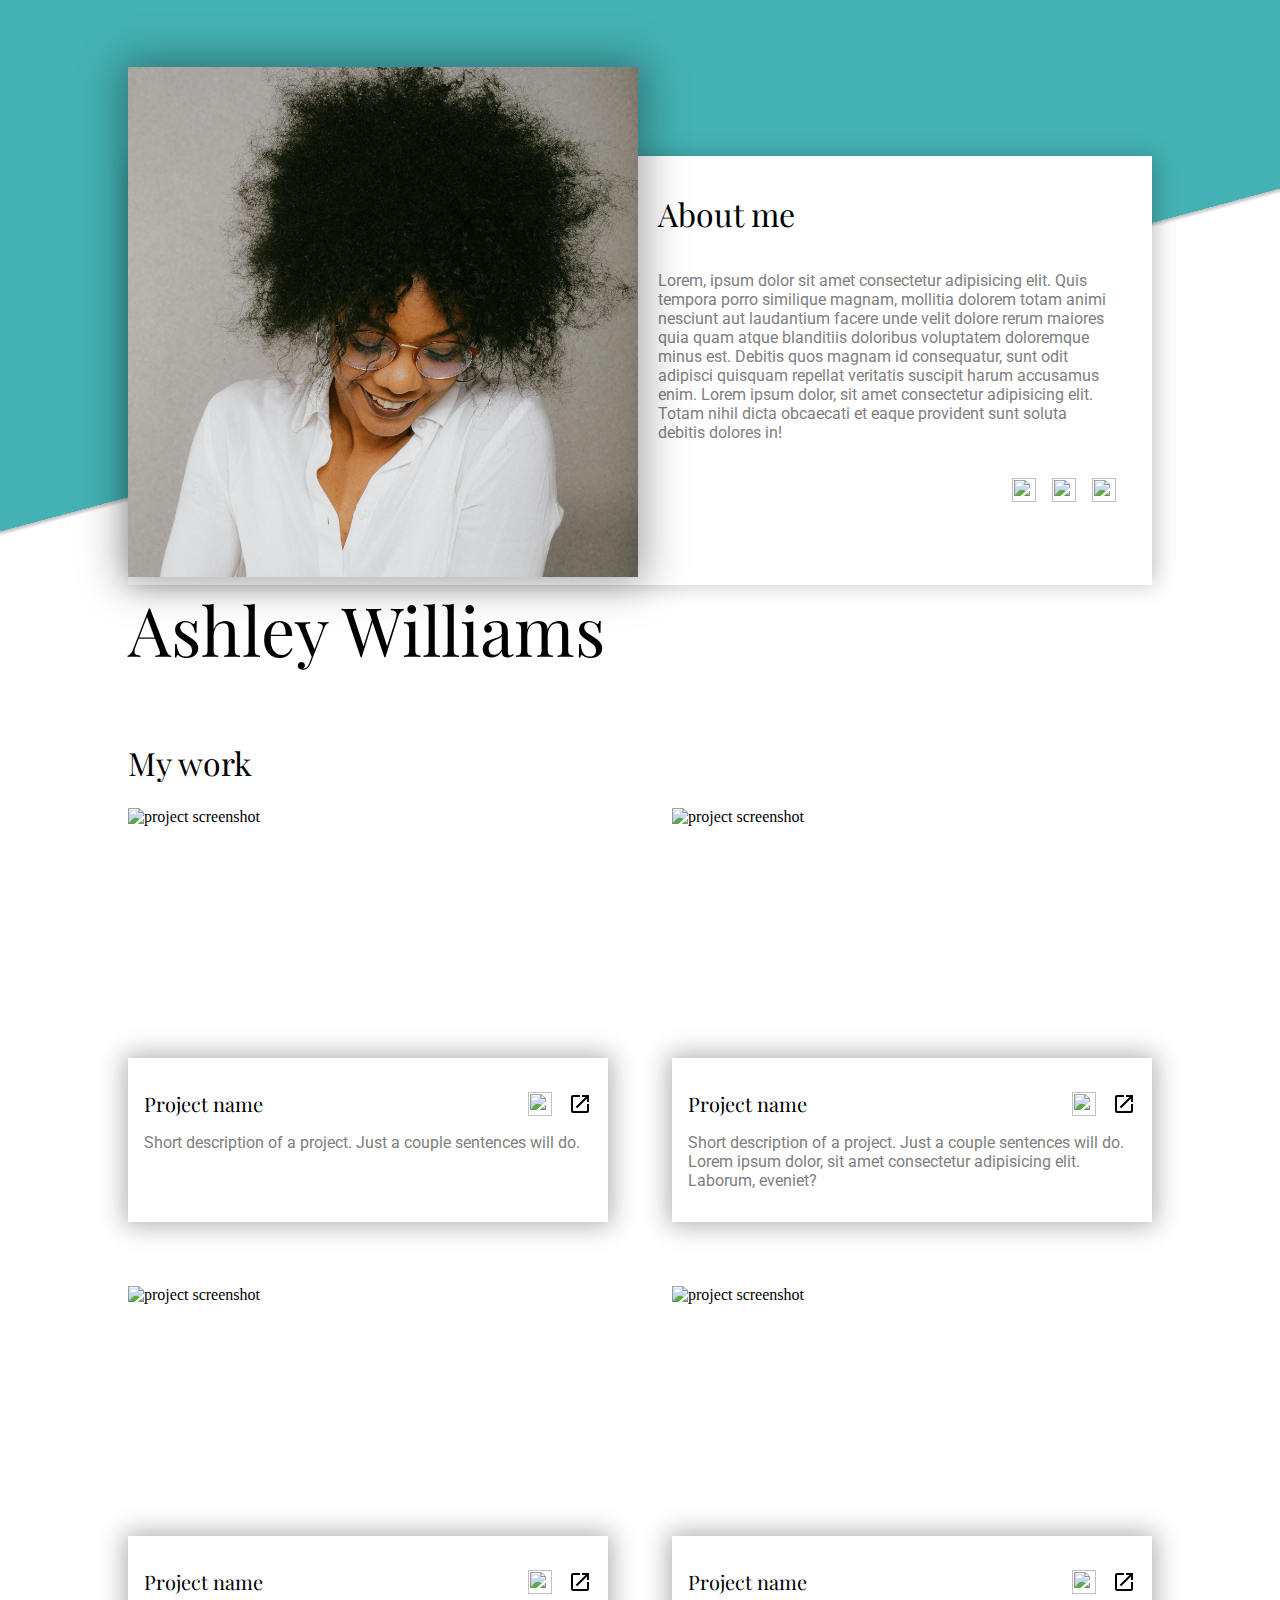
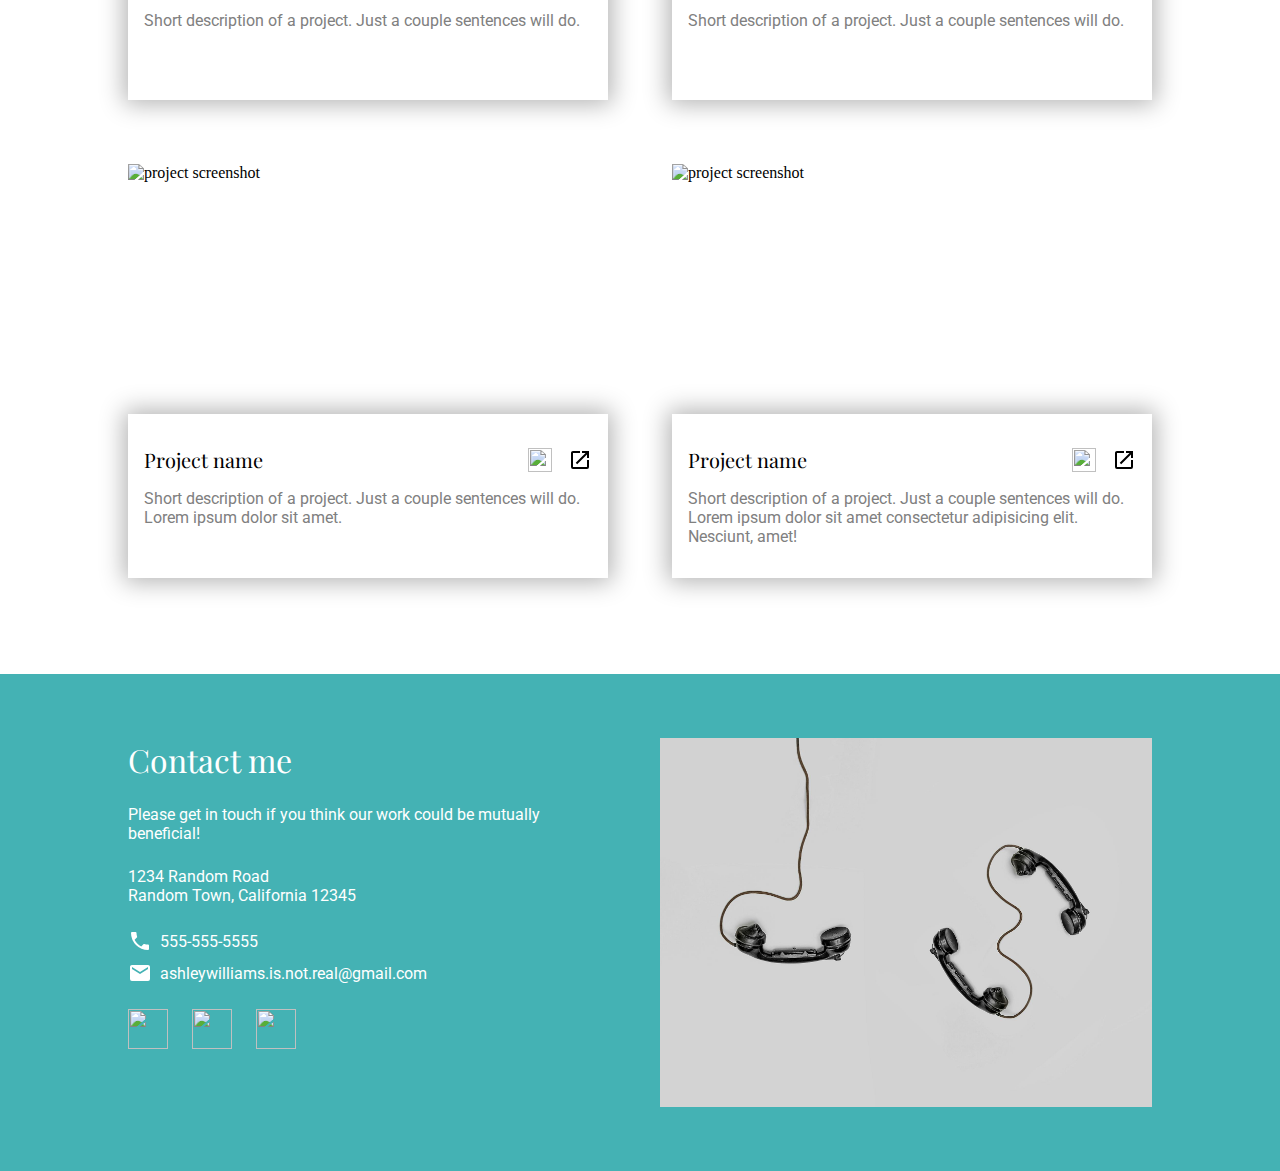
==== commit f8921572: "refactor: simplify layout to use float on the same element on different screen sizes" ====
--- a/index.html
+++ b/index.html
@@ -29,18 +29,10 @@
               alt="Ashley Williams working and smiling"
               class="scale-image"
             />
-            <h1 class="scale">Ashley Williams</h1>
+            <h1>Ashley Williams</h1>
           </picture>
         </div>
         <div class="about-content">
-          <div class="float-container">
-            <img
-                src="./assets/person-big.jpg"
-                alt="Ashley Williams working and smiling"
-                class="float-image"
-              />
-              <h1 class="float">Ashley Williams</h1>
-          </div>
           <h2>About me</h2>
           <p>
             Lorem, ipsum dolor sit amet consectetur adipisicing elit. Quis
--- a/styles.css
+++ b/styles.css
@@ -91,20 +91,10 @@
   margin-bottom: 156px;
   isolation: isolate;
 
-  .float-image,
-  .float-container {
-    display: none;
-  }
-
   .person {
     position: relative;
     transform-origin: left;
     transform: scale(1.7);
-
-    picture {
-      width: 100%;
-      height: 100%;
-    }
 
     .scale-image {
       max-height: 300px;
@@ -156,46 +146,30 @@
     margin-top: 156px;
     margin-bottom: 156px;
 
+    .person {
+      float: left;
+      position: relative;
+      transform: scale(1.5);
+      transform-origin: bottom right;
+      margin-right: 16px;
+
+      h1 {
+        display: block;
+        position: absolute;
+        top: 0px;
+        right: -255px;
+        white-space: nowrap;
+      }
+    }
+
     .scale-image {
-      display: none;
-    }
-
-    h1.scale {
-      display: none;
+      max-height: 200px;
+      max-width: 200px;
     }
 
     .about-content {
       p {
         margin-bottom: 0;
-      }
-
-      .float-container {
-        display: block;
-        position: relative;
-        float: left;
-        width: 120px;
-        height: 132px;
-        margin-right: 8px;
-
-        h1.float {
-          display: block;
-          position: absolute;
-          top: -120px;
-          right: -254px;
-          white-space: nowrap;
-        }
-      }
-
-      .float-image {
-        display: block;
-        position: absolute;
-        right: 0;
-        bottom: 0;
-        width: 120px;
-        height: 90%;
-        object-fit: cover;
-        transform-origin: bottom right;
-        transform: scale(2.1);
       }
 
       .social-media-links {
